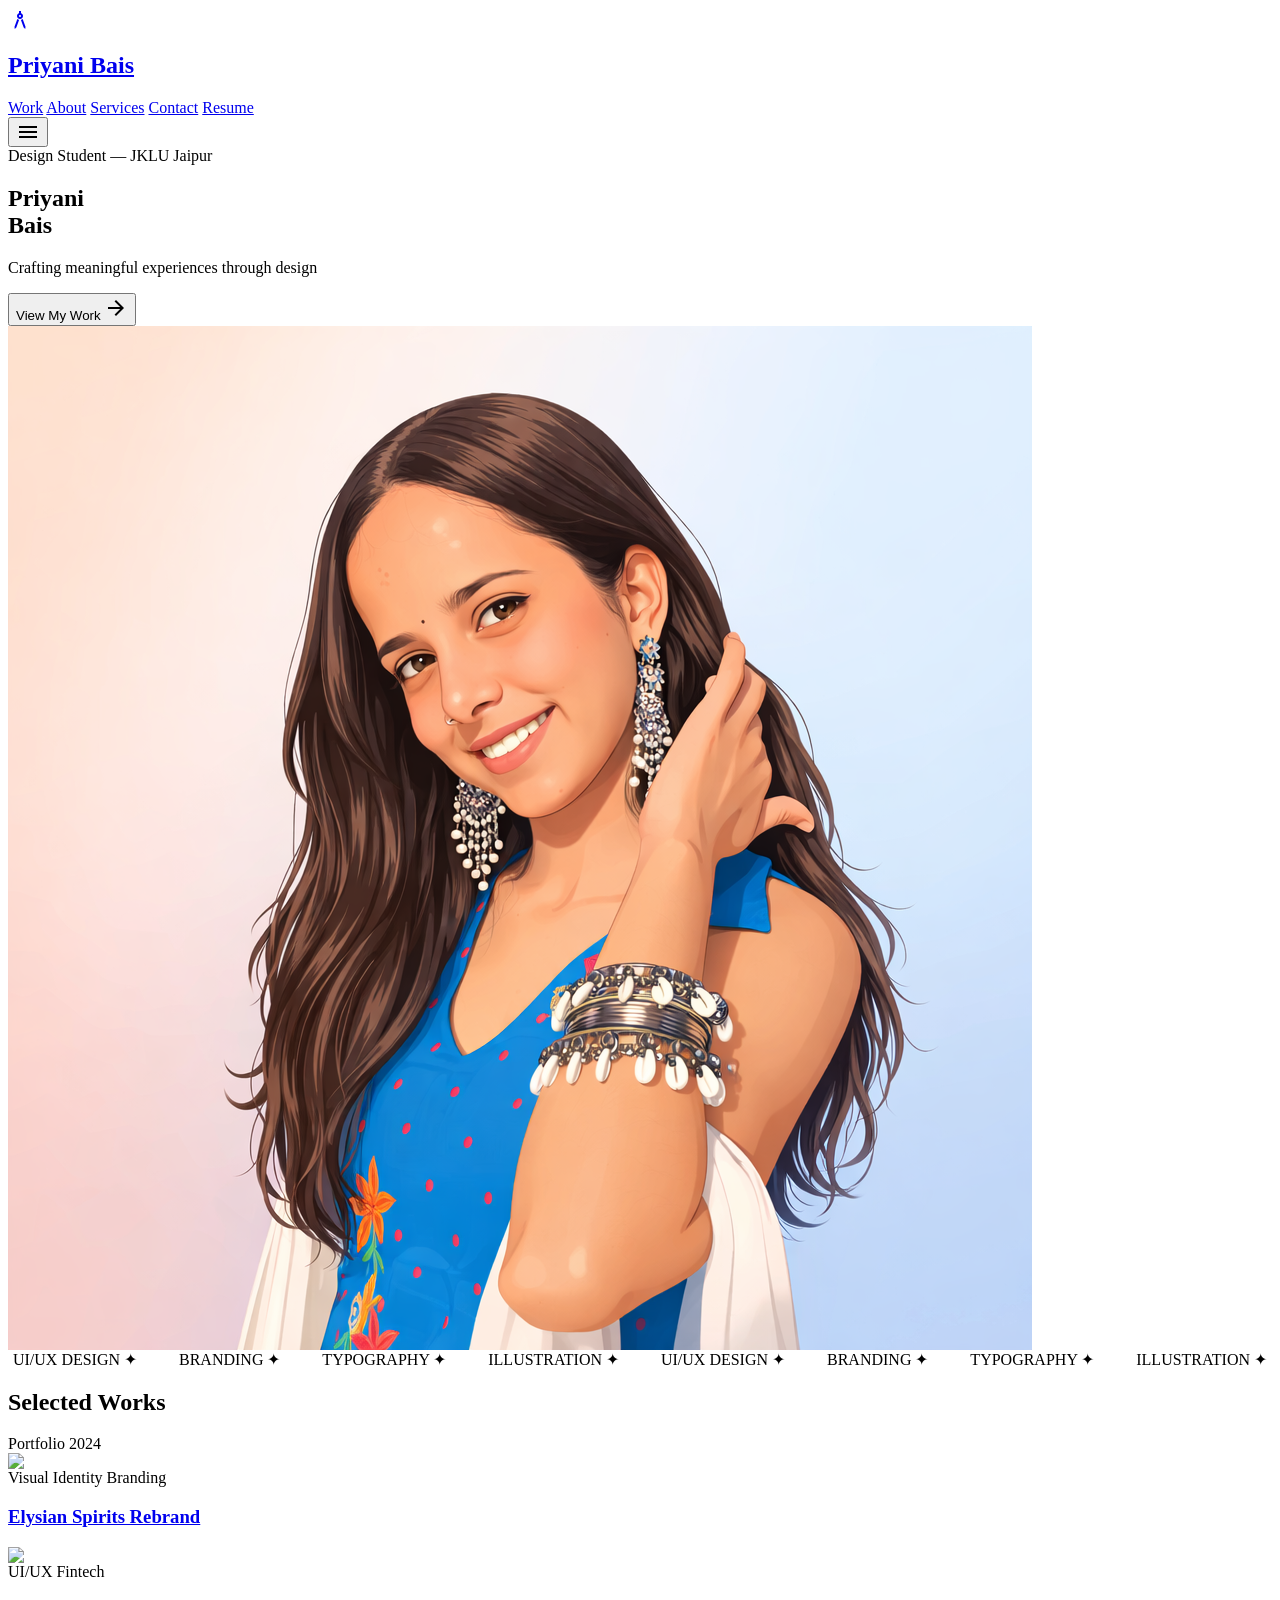
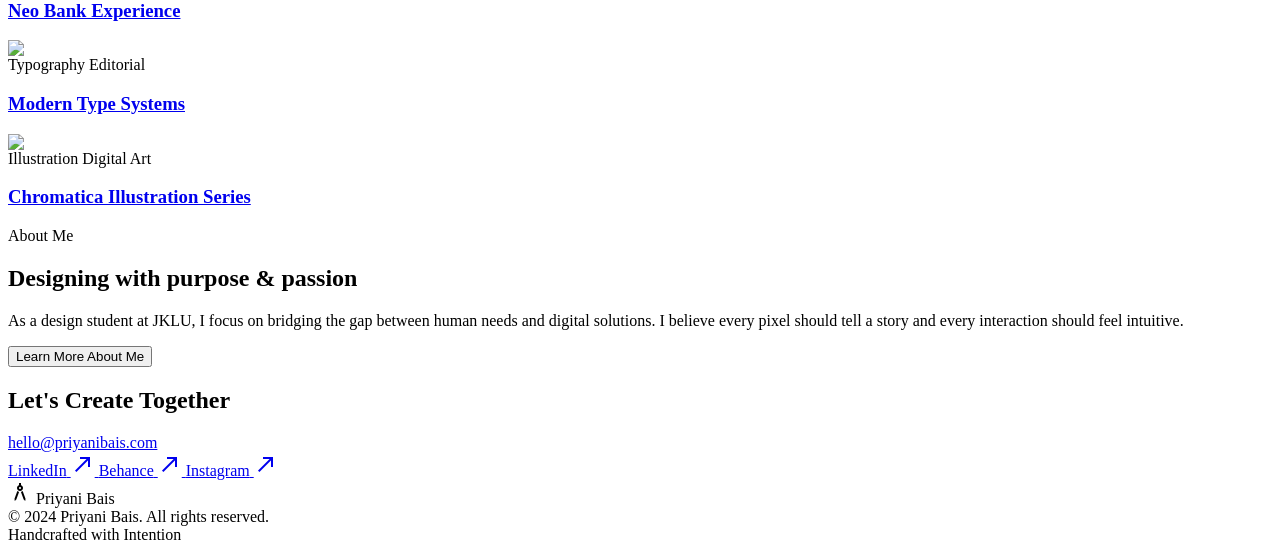
==== exported_portfolio/index.html @ 3dbcabdf "portfolio built" ====
<html class="dark"><head>
<meta charset="utf-8"/>
<meta content="width=device-width, initial-scale=1.0" name="viewport"/>
<script src="https://cdn.tailwindcss.com?plugins=forms,container-queries"></script>
<link href="https://fonts.googleapis.com/css2?family=Inter:wght@400;500;700;900&amp;family=Playfair+Display:ital,wght@0,400;0,700;0,900;1,400&amp;family=Cormorant+Garamond:ital,wght@1,400;1,500&amp;display=swap" rel="stylesheet"/>
<link href="https://fonts.googleapis.com/css2?family=Material+Symbols+Outlined:wght,FILL@100..700,0..1&amp;display=swap" rel="stylesheet"/>
<link href="https://fonts.googleapis.com/css2?family=Material+Symbols+Outlined:wght,FILL@100..700,0..1&amp;display=swap" rel="stylesheet"/>
<script id="tailwind-config">
    tailwind.config = {
      darkMode: "class",
      theme: {
        extend: {
          colors: {
            "primary": "#c8a87e",
            "background-light": "#f5f0eb",
            "background-dark": "#0e0e0e",
            "neutral-dark": "#1d1a15",
          },
          fontFamily: {
            "display": ["Inter", "sans-serif"],
            "serif": ["Playfair Display", "serif"],
            "italic-serif": ["Cormorant Garamond", "serif"],
          },
          borderRadius: {
            "DEFAULT": "1rem",
            "lg": "2rem",
            "xl": "3rem",
            "full": "9999px"
          },
        },
      },
    }
  </script>
<style>
    .marquee {
      display: flex;
      overflow: hidden;
      user-select: none;
      gap: 2rem;
    }

    .marquee-content {
      flex-shrink: 0;
      display: flex;
      justify-content: space-around;
      min-width: 100%;
      gap: 2rem;
      animation: scroll 20s linear infinite;
    }

    @keyframes scroll {
      from {
        transform: translateX(0);
      }
      to {
        transform: translateX(-100%);
      }
    }
  </style>
</head>
<body class="bg-background-light dark:bg-background-dark font-display text-slate-900 dark:text-slate-100 transition-colors duration-300">
<div class="relative flex h-auto min-h-screen w-full flex-col overflow-x-hidden">
<!-- Navigation -->
<header class="fixed top-0 z-50 w-full backdrop-blur-md bg-background-dark/80 border-b border-primary/10 px-6 md:px-20 py-4">
<div class="max-w-7xl mx-auto flex items-center justify-between">
<a href="index.html" class="flex items-center gap-3">
<div class="text-primary">
<span class="material-symbols-outlined text-3xl">architecture</span>
</div>
<h2 class="font-serif text-xl font-bold tracking-tight">Priyani Bais</h2>
</a>
<nav class="hidden md:flex items-center gap-10">
<a class="text-sm font-medium hover:text-primary transition-colors" href="projects.html">Work</a>
<a class="text-sm font-medium hover:text-primary transition-colors" href="about.html">About</a>
<a class="text-sm font-medium hover:text-primary transition-colors" href="#">Services</a>
<a class="text-sm font-medium hover:text-primary transition-colors" href="contact.html">Contact</a>
<a class="bg-primary text-background-dark px-6 py-2 rounded-full text-sm font-bold hover:opacity-90 transition-opacity" href="experience.html">
            Resume
          </a>
</nav>
<button class="md:hidden text-primary">
<span class="material-symbols-outlined">menu</span>
</button>
</div>
</header>
<!-- Hero Section -->
<section class="flex flex-col md:flex-row min-h-screen pt-20">
<div class="w-full md:w-[60%] flex flex-col justify-center px-6 md:px-20 py-12 md:py-0">
<span class="text-primary text-xs md:text-sm font-bold tracking-[0.2em] uppercase mb-4">Design Student — JKLU Jaipur</span>
<h1 class="font-serif text-6xl md:text-8xl lg:text-9xl font-black mb-6 leading-[0.9]">
          Priyani <br/>Bais
        </h1>
<p class="font-italic-serif text-2xl md:text-3xl italic text-slate-400 max-w-lg mb-10">
          Crafting meaningful experiences through design
        </p>
<div class="flex">
<button class="border border-primary text-primary px-10 py-4 rounded-full font-bold text-lg hover:bg-primary hover:text-background-dark transition-all duration-300 group">
            View My Work
            <span class="material-symbols-outlined align-middle ml-2 group-hover:translate-x-1 transition-transform">arrow_forward</span>
</button>
</div>
</div>
<div class="w-full md:w-[40%] relative min-h-[400px] md:min-h-screen">
<div class="absolute inset-0 bg-gradient-to-br from-primary/30 via-neutral-dark to-background-dark" data-alt="Elegant abstract gradient portrait placeholder with soft gold and charcoal tones"></div>
<div class="absolute inset-0 flex items-center justify-center">
<div class="w-3/4 h-3/4 rounded-xl border border-primary/20 backdrop-blur-sm bg-primary/5 overflow-hidden">
<img class="w-full h-full object-cover" data-alt="Portrait of Priyani Bais" src="assets/user_provided_portrait.png"/>
</div>
</div>
</div>
</section>
<!-- Marquee Ticker -->
<div class="bg-primary py-4 overflow-hidden border-y border-primary">
<div class="marquee whitespace-nowrap">
<div class="marquee-content flex items-center">
<span class="text-background-dark text-xl md:text-2xl font-black uppercase mx-4">UI/UX DESIGN ✦</span>
<span class="text-background-dark text-xl md:text-2xl font-black uppercase mx-4">BRANDING ✦</span>
<span class="text-background-dark text-xl md:text-2xl font-black uppercase mx-4">TYPOGRAPHY ✦</span>
<span class="text-background-dark text-xl md:text-2xl font-black uppercase mx-4">ILLUSTRATION ✦</span>
<span class="text-background-dark text-xl md:text-2xl font-black uppercase mx-4">UI/UX DESIGN ✦</span>
<span class="text-background-dark text-xl md:text-2xl font-black uppercase mx-4">BRANDING ✦</span>
<span class="text-background-dark text-xl md:text-2xl font-black uppercase mx-4">TYPOGRAPHY ✦</span>
<span class="text-background-dark text-xl md:text-2xl font-black uppercase mx-4">ILLUSTRATION ✦</span>
</div>
<div aria-hidden="true" class="marquee-content flex items-center">
<span class="text-background-dark text-xl md:text-2xl font-black uppercase mx-4">UI/UX DESIGN ✦</span>
<span class="text-background-dark text-xl md:text-2xl font-black uppercase mx-4">BRANDING ✦</span>
<span class="text-background-dark text-xl md:text-2xl font-black uppercase mx-4">TYPOGRAPHY ✦</span>
<span class="text-background-dark text-xl md:text-2xl font-black uppercase mx-4">ILLUSTRATION ✦</span>
<span class="text-background-dark text-xl md:text-2xl font-black uppercase mx-4">UI/UX DESIGN ✦</span>
<span class="text-background-dark text-xl md:text-2xl font-black uppercase mx-4">BRANDING ✦</span>
<span class="text-background-dark text-xl md:text-2xl font-black uppercase mx-4">TYPOGRAPHY ✦</span>
<span class="text-background-dark text-xl md:text-2xl font-black uppercase mx-4">ILLUSTRATION ✦</span>
</div>
</div>
</div>
<!-- Selected Works Section -->
<section class="bg-background-dark py-24 px-6 md:px-20">
<div class="max-w-7xl mx-auto">
<div class="flex justify-between items-end mb-16">
<h2 class="font-serif text-4xl md:text-6xl font-bold">Selected Works</h2>
<div class="hidden md:block text-primary/60 text-sm tracking-widest uppercase mb-2">Portfolio 2024</div>
</div>
<div class="grid grid-cols-1 md:grid-cols-2 gap-12 lg:gap-20">
<!-- Project 1 -->
<div class="group flex flex-col gap-6">
<div class="aspect-[16/10] overflow-hidden rounded-xl bg-neutral-dark border border-primary/10">
<img class="w-full h-full object-cover group-hover:scale-105 transition-transform duration-500" data-alt="Abstract minimalist branding design with gold accents" src="https://lh3.googleusercontent.com/aida-public/[base64]"/>
</div>
<div class="flex flex-col gap-4">
<div class="flex gap-3">
<span class="px-4 py-1 rounded-full border border-primary/40 text-primary text-xs font-medium uppercase">Visual Identity</span>
<span class="px-4 py-1 rounded-full border border-primary/40 text-primary text-xs font-medium uppercase">Branding</span>
</div>
<h3 class="font-serif text-3xl font-bold group-hover:text-primary transition-colors"><a href="case_study_template.html">Elysian Spirits Rebrand</a></h3>
</div>
</div>
<!-- Project 2 -->
<div class="group flex flex-col gap-6 md:mt-24">
<div class="aspect-[16/10] overflow-hidden rounded-xl bg-neutral-dark border border-primary/10">
<img class="w-full h-full object-cover group-hover:scale-105 transition-transform duration-500" data-alt="Clean mobile app interface for a banking application" src="https://lh3.googleusercontent.com/aida-public/[base64]"/>
</div>
<div class="flex flex-col gap-4">
<div class="flex gap-3">
<span class="px-4 py-1 rounded-full border border-primary/40 text-primary text-xs font-medium uppercase">UI/UX</span>
<span class="px-4 py-1 rounded-full border border-primary/40 text-primary text-xs font-medium uppercase">Fintech</span>
</div>
<h3 class="font-serif text-3xl font-bold group-hover:text-primary transition-colors"><a href="case_study_template.html">Neo Bank Experience</a></h3>
</div>
</div>
<!-- Project 3 -->
<div class="group flex flex-col gap-6">
<div class="aspect-[16/10] overflow-hidden rounded-xl bg-neutral-dark border border-primary/10">
<img class="w-full h-full object-cover group-hover:scale-105 transition-transform duration-500" data-alt="Experimental typography layout for an editorial magazine" src="https://lh3.googleusercontent.com/aida-public/[base64]"/>
</div>
<div class="flex flex-col gap-4">
<div class="flex gap-3">
<span class="px-4 py-1 rounded-full border border-primary/40 text-primary text-xs font-medium uppercase">Typography</span>
<span class="px-4 py-1 rounded-full border border-primary/40 text-primary text-xs font-medium uppercase">Editorial</span>
</div>
<h3 class="font-serif text-3xl font-bold group-hover:text-primary transition-colors"><a href="case_study_template.html">Modern Type Systems</a></h3>
</div>
</div>
<!-- Project 4 -->
<div class="group flex flex-col gap-6 md:mt-24">
<div class="aspect-[16/10] overflow-hidden rounded-xl bg-neutral-dark border border-primary/10">
<img class="w-full h-full object-cover group-hover:scale-105 transition-transform duration-500" data-alt="Digital illustration collection with vibrant soft gradients" src="https://lh3.googleusercontent.com/aida-public/[base64]"/>
</div>
<div class="flex flex-col gap-4">
<div class="flex gap-3">
<span class="px-4 py-1 rounded-full border border-primary/40 text-primary text-xs font-medium uppercase">Illustration</span>
<span class="px-4 py-1 rounded-full border border-primary/40 text-primary text-xs font-medium uppercase">Digital Art</span>
</div>
<h3 class="font-serif text-3xl font-bold group-hover:text-primary transition-colors"><a href="case_study_template.html">Chromatica Illustration Series</a></h3>
</div>
</div>
</div>
</div>
</section>
<!-- About Teaser Section -->
<section class="bg-background-light py-32 px-6 overflow-hidden">
<div class="max-w-4xl mx-auto text-center">
<div class="text-primary text-sm font-bold tracking-widest uppercase mb-8">About Me</div>
<h2 class="font-serif text-4xl md:text-6xl lg:text-7xl text-background-dark leading-tight mb-12">
          Designing with <span class="italic font-normal">purpose</span> &amp; <span class="font-black">passion</span>
</h2>
<p class="text-background-dark/70 text-lg md:text-xl max-w-2xl mx-auto leading-relaxed mb-12">
          As a design student at JKLU, I focus on bridging the gap between human needs and digital solutions. I believe every pixel should tell a story and every interaction should feel intuitive.
        </p>
<button class="bg-background-dark text-background-light px-8 py-4 rounded-full font-bold hover:bg-neutral-dark transition-colors">
          Learn More About Me
        </button>
</div>
</section>
<!-- Footer -->
<footer class="bg-background-dark pt-32 pb-12 px-6 md:px-20 border-t border-primary/10">
<div class="max-w-7xl mx-auto">
<div class="flex flex-col md:flex-row justify-between items-start md:items-end gap-12 mb-24">
<div class="max-w-2xl">
<h2 class="font-serif text-5xl md:text-7xl lg:text-8xl font-bold mb-8">Let's Create Together</h2>
<a class="text-2xl md:text-4xl font-light hover:text-primary transition-colors border-b-2 border-primary/30 pb-2" href="mailto:hello@priyanibais.com">
              hello@priyanibais.com
            </a>
</div>
<div class="flex flex-col gap-6">
<div class="flex gap-8">
<a class="text-slate-400 hover:text-primary transition-colors flex items-center gap-2" href="#">
<span class="text-sm font-medium">LinkedIn</span>
<span class="material-symbols-outlined text-sm">north_east</span>
</a>
<a class="text-slate-400 hover:text-primary transition-colors flex items-center gap-2" href="#">
<span class="text-sm font-medium">Behance</span>
<span class="material-symbols-outlined text-sm">north_east</span>
</a>
<a class="text-slate-400 hover:text-primary transition-colors flex items-center gap-2" href="#">
<span class="text-sm font-medium">Instagram</span>
<span class="material-symbols-outlined text-sm">north_east</span>
</a>
</div>
</div>
</div>
<div class="flex flex-col md:flex-row justify-between items-center pt-12 border-t border-primary/10 gap-6">
<div class="flex items-center gap-3">
<span class="material-symbols-outlined text-primary">architecture</span>
<span class="font-serif font-bold text-lg">Priyani Bais</span>
</div>
<div class="text-slate-500 text-sm">
            © 2024 Priyani Bais. All rights reserved.
          </div>
<div class="text-slate-500 text-sm">
            Handcrafted with Intention
          </div>
</div>
</div>
</footer>
</div>
</body></html>
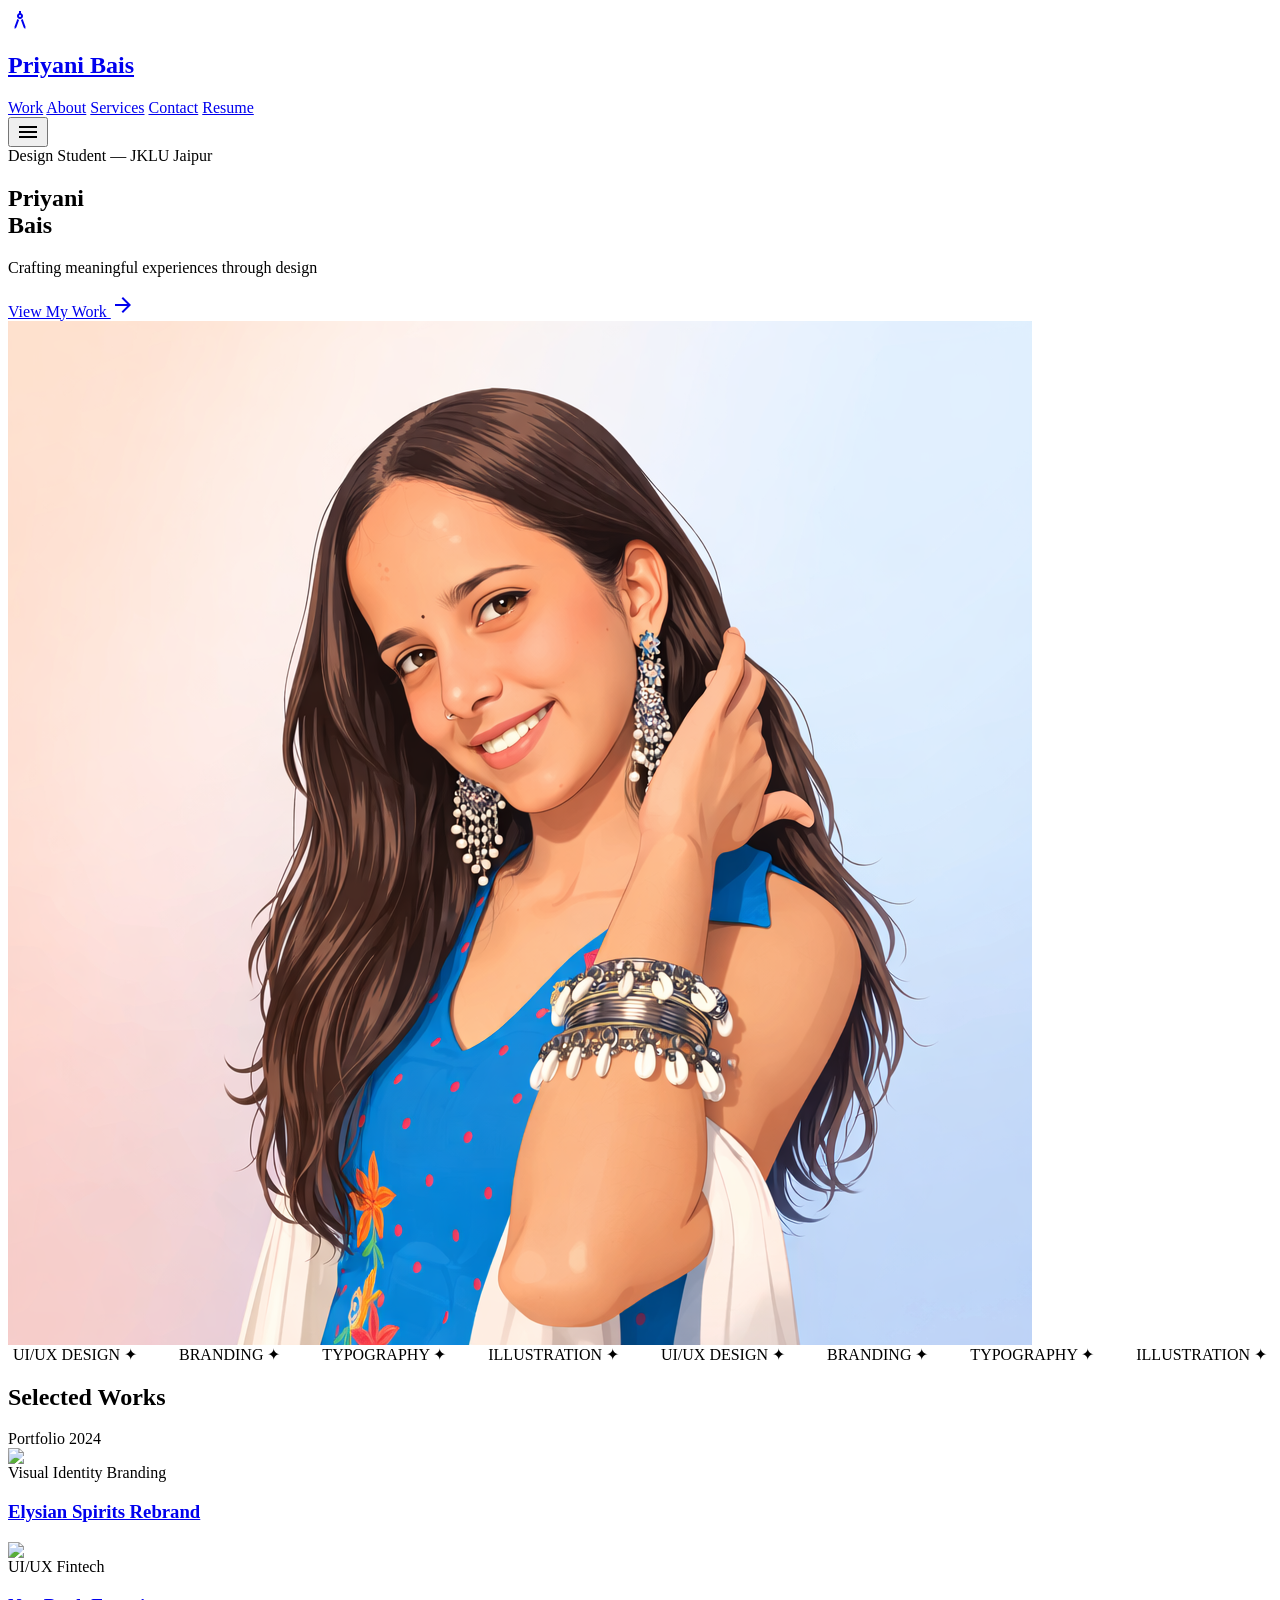
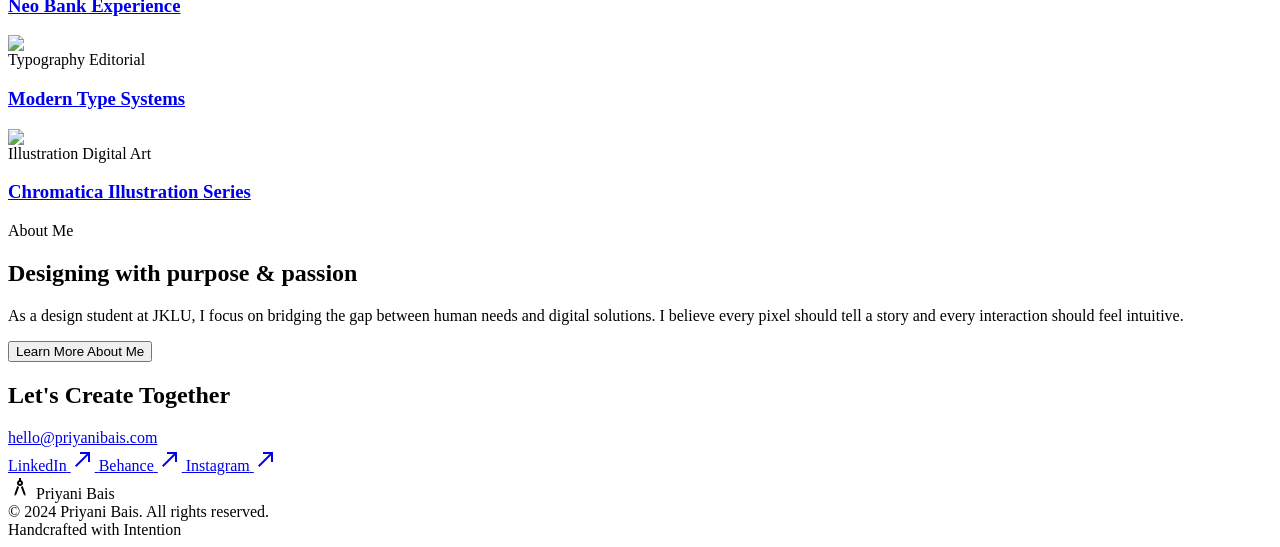
==== commit 5f9d132d: "enhancement" ====
--- a/exported_portfolio/index.html
+++ b/exported_portfolio/index.html
@@ -2,61 +2,9 @@
 <meta charset="utf-8"/>
 <meta content="width=device-width, initial-scale=1.0" name="viewport"/>
 <script src="https://cdn.tailwindcss.com?plugins=forms,container-queries"></script>
-<link href="https://fonts.googleapis.com/css2?family=Inter:wght@400;500;700;900&amp;family=Playfair+Display:ital,wght@0,400;0,700;0,900;1,400&amp;family=Cormorant+Garamond:ital,wght@1,400;1,500&amp;display=swap" rel="stylesheet"/>
-<link href="https://fonts.googleapis.com/css2?family=Material+Symbols+Outlined:wght,FILL@100..700,0..1&amp;display=swap" rel="stylesheet"/>
-<link href="https://fonts.googleapis.com/css2?family=Material+Symbols+Outlined:wght,FILL@100..700,0..1&amp;display=swap" rel="stylesheet"/>
-<script id="tailwind-config">
-    tailwind.config = {
-      darkMode: "class",
-      theme: {
-        extend: {
-          colors: {
-            "primary": "#c8a87e",
-            "background-light": "#f5f0eb",
-            "background-dark": "#0e0e0e",
-            "neutral-dark": "#1d1a15",
-          },
-          fontFamily: {
-            "display": ["Inter", "sans-serif"],
-            "serif": ["Playfair Display", "serif"],
-            "italic-serif": ["Cormorant Garamond", "serif"],
-          },
-          borderRadius: {
-            "DEFAULT": "1rem",
-            "lg": "2rem",
-            "xl": "3rem",
-            "full": "9999px"
-          },
-        },
-      },
-    }
-  </script>
-<style>
-    .marquee {
-      display: flex;
-      overflow: hidden;
-      user-select: none;
-      gap: 2rem;
-    }
+<link href="assets/css/main.css" rel="stylesheet"/>
+<script src="assets/js/tailwind-config.js"></script>
 
-    .marquee-content {
-      flex-shrink: 0;
-      display: flex;
-      justify-content: space-around;
-      min-width: 100%;
-      gap: 2rem;
-      animation: scroll 20s linear infinite;
-    }
-
-    @keyframes scroll {
-      from {
-        transform: translateX(0);
-      }
-      to {
-        transform: translateX(-100%);
-      }
-    }
-  </style>
 </head>
 <body class="bg-background-light dark:bg-background-dark font-display text-slate-900 dark:text-slate-100 transition-colors duration-300">
 <div class="relative flex h-auto min-h-screen w-full flex-col overflow-x-hidden">
@@ -94,10 +42,10 @@
           Crafting meaningful experiences through design
         </p>
 <div class="flex">
-<button class="border border-primary text-primary px-10 py-4 rounded-full font-bold text-lg hover:bg-primary hover:text-background-dark transition-all duration-300 group">
+<a href="#work" class="border border-primary text-primary px-10 py-4 rounded-full font-bold text-lg hover:bg-primary hover:text-background-dark transition-all duration-300 group inline-flex items-center">
             View My Work
             <span class="material-symbols-outlined align-middle ml-2 group-hover:translate-x-1 transition-transform">arrow_forward</span>
-</button>
+</a>
 </div>
 </div>
 <div class="w-full md:w-[40%] relative min-h-[400px] md:min-h-screen">
@@ -112,7 +60,7 @@
 <!-- Marquee Ticker -->
 <div class="bg-primary py-4 overflow-hidden border-y border-primary">
 <div class="marquee whitespace-nowrap">
-<div class="marquee-content flex items-center">
+<div class="marquee-content animate-marquee flex items-center">
 <span class="text-background-dark text-xl md:text-2xl font-black uppercase mx-4">UI/UX DESIGN ✦</span>
 <span class="text-background-dark text-xl md:text-2xl font-black uppercase mx-4">BRANDING ✦</span>
 <span class="text-background-dark text-xl md:text-2xl font-black uppercase mx-4">TYPOGRAPHY ✦</span>
@@ -135,7 +83,7 @@
 </div>
 </div>
 <!-- Selected Works Section -->
-<section class="bg-background-dark py-24 px-6 md:px-20">
+<section id="work" class="bg-background-dark py-24 px-6 md:px-20">
 <div class="max-w-7xl mx-auto">
 <div class="flex justify-between items-end mb-16">
 <h2 class="font-serif text-4xl md:text-6xl font-bold">Selected Works</h2>
--- a/exported_portfolio/assets/css/main.css
+++ b/exported_portfolio/assets/css/main.css
@@ -0,0 +1,94 @@
+/* Global Styles & Font Imports */
+
+/* Google Fonts */
+@import url('https://fonts.googleapis.com/css2?family=Inter:wght@400;500;700;900&family=Playfair+Display:ital,wght@0,400;0,700;0,900;1,400&family=Cormorant+Garamond:ital,wght@1,400;1,500&display=swap');
+@import url('https://fonts.googleapis.com/css2?family=Material+Symbols+Outlined:wght,FILL@100..700,0..1&display=swap');
+
+/* Global Reset & Base Styles */
+@layer base {
+  body {
+    @apply font-display antialiased transition-colors duration-300;
+  }
+}
+
+/* Common Layout & Animation Classes */
+@layer utilities {
+  .marquee {
+    display: flex;
+    overflow: hidden;
+    user-select: none;
+    gap: 2rem;
+  }
+
+  .marquee-content {
+    flex-shrink: 0;
+    display: flex;
+    justify-content: space-around;
+    min-width: 100%;
+    gap: 2rem;
+  }
+
+  .reveal-on-scroll {
+    opacity: 0;
+    transform: translateY(30px);
+    transition: all 0.8s cubic-bezier(0.22, 1, 0.36, 1);
+  }
+  
+  .reveal-on-scroll.visible {
+    opacity: 1 !important;
+    transform: translateY(0) !important;
+  }
+  
+  .stagger-1 { transition-delay: 0.1s; }
+  .stagger-2 { transition-delay: 0.2s; }
+  .stagger-3 { transition-delay: 0.3s; }
+
+  .project-card-glow:hover {
+    box-shadow: 0 0 30px rgba(200, 168, 126, 0.3);
+  }
+
+  .hero-gradient-bg {
+    background: radial-gradient(circle at 50% 50%, rgba(200, 168, 126, 0.15) 0%, transparent 70%);
+  }
+
+  .bottom-border-input {
+    background: transparent !important;
+    border: none !important;
+    border-bottom: 1px solid #2A2A2A !important;
+    border-radius: 0 !important;
+    padding-left: 0 !important;
+    padding-right: 0 !important;
+  }
+  
+  .bottom-border-input:focus {
+    outline: none !important;
+    box-shadow: none !important;
+    border-color: #c8a87e !important;
+  }
+
+  .hover-gold-glow:hover {
+      box-shadow: 0 0 20px rgba(200, 168, 126, 0.3);
+      transition: all 0.4s ease;
+  }
+}
+
+/* Custom Animation Classes for Marquee */
+.animate-marquee {
+  animation: scroll 20s linear infinite;
+}
+
+@keyframes scroll {
+  from { transform: translateX(0); }
+  to { transform: translateX(-100%); }
+}
+
+.timeline-line::before {
+    content: '';
+    position: absolute;
+    left: 50%;
+    transform: translateX(-50%);
+    width: 2px;
+    height: 100%;
+    background: #2a2a2a;
+    z-index: 0;
+}
